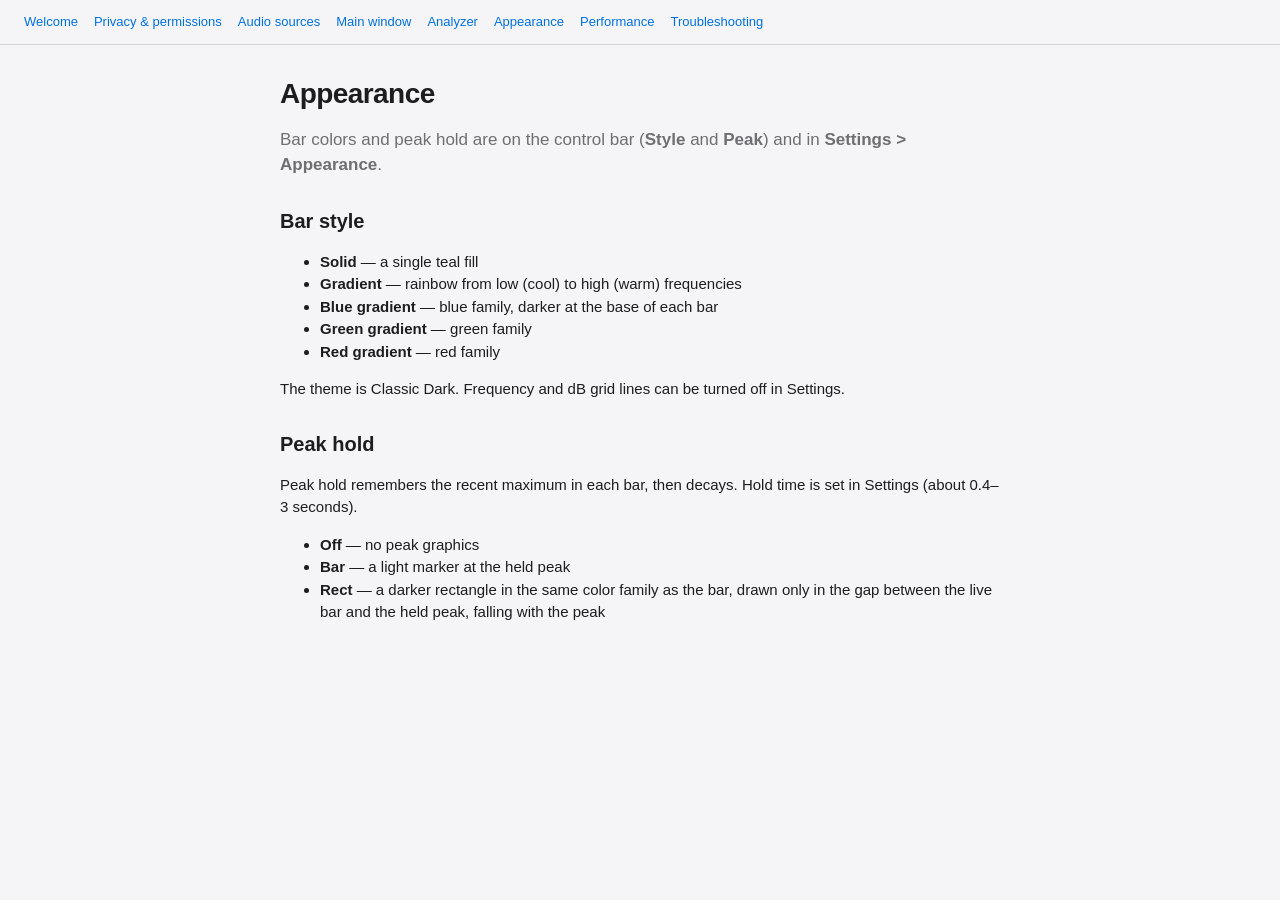
==== Spectrum/Spectrum.help/Contents/Resources/English.lproj/appearance.html @ 9b651f35 "Initial commit of Spectrum, a native macOS real-time spectrum analyzer. Co-authored-by: Cursor <curs" ====
<!DOCTYPE html>
<html lang="en">
<head>
    <meta charset="utf-8">
    <title>Appearance</title>
    <meta name="AppleTitle" content="Appearance">
    <meta name="AppleTopic" content="Appearance">
    <meta name="robots" content="anchors">
    <link rel="stylesheet" href="help.css">
</head>
<body>
<header class="nav">
    <nav>
        <a href="index.html">Welcome</a>
        <a href="permissions.html">Privacy &amp; permissions</a>
        <a href="audio.html">Audio sources</a>
        <a href="window.html">Main window</a>
        <a href="analyzer.html">Analyzer</a>
        <a href="appearance.html">Appearance</a>
        <a href="performance.html">Performance</a>
        <a href="troubleshooting.html">Troubleshooting</a>
    </nav>
</header>
<main>
    <a name="appearance"></a>
    <h1>Appearance</h1>
    <p class="lead">Bar colors and peak hold are on the control bar (<strong>Style</strong> and <strong>Peak</strong>) and in <strong>Settings &gt; Appearance</strong>.</p>

    <h2>Bar style</h2>
    <ul>
        <li><strong>Solid</strong> — a single teal fill</li>
        <li><strong>Gradient</strong> — rainbow from low (cool) to high (warm) frequencies</li>
        <li><strong>Blue gradient</strong> — blue family, darker at the base of each bar</li>
        <li><strong>Green gradient</strong> — green family</li>
        <li><strong>Red gradient</strong> — red family</li>
    </ul>
    <p>The theme is Classic Dark. Frequency and dB grid lines can be turned off in Settings.</p>

    <h2>Peak hold</h2>
    <p>Peak hold remembers the recent maximum in each bar, then decays. Hold time is set in Settings (about 0.4–3 seconds).</p>
    <ul>
        <li><strong>Off</strong> — no peak graphics</li>
        <li><strong>Bar</strong> — a light marker at the held peak</li>
        <li><strong>Rect</strong> — a darker rectangle in the same color family as the bar, drawn only in the gap between the live bar and the held peak, falling with the peak</li>
    </ul>
</main>
</body>
</html>
---- Spectrum/Spectrum.help/Contents/Resources/English.lproj/help.css ----
:root {
    color-scheme: light dark;
    --bg: #f5f5f7;
    --text: #1d1d1f;
    --muted: #6e6e73;
    --accent: #0071e3;
    --card: #ffffff;
    --border: #d2d2d7;
    --callout-bg: #e8f4fc;
    --callout-border: #0071e3;
    --warn-bg: #fff4e5;
    --warn-border: #f5a623;
}

@media (prefers-color-scheme: dark) {
    :root {
        --bg: #1d1d1f;
        --text: #f5f5f7;
        --muted: #a1a1a6;
        --accent: #64d2ff;
        --card: #2c2c2e;
        --border: #3a3a3c;
        --callout-bg: #163044;
        --callout-border: #64d2ff;
        --warn-bg: #3a2e14;
        --warn-border: #f5a623;
    }
}

html {
    font: 15px/1.5 -apple-system, BlinkMacSystemFont, "Helvetica Neue", sans-serif;
    background: var(--bg);
    color: var(--text);
}

body {
    margin: 0;
    padding: 0 24px 48px;
}

header.nav {
    position: sticky;
    top: 0;
    z-index: 1;
    background: var(--bg);
    border-bottom: 1px solid var(--border);
    margin: 0 -24px 28px;
    padding: 12px 24px;
}

header.nav nav {
    display: flex;
    flex-wrap: wrap;
    gap: 8px 16px;
}

header.nav a {
    color: var(--accent);
    text-decoration: none;
    font-size: 13px;
}

header.nav a:hover {
    text-decoration: underline;
}

main {
    max-width: 720px;
    margin: 0 auto;
}

h1 {
    font-size: 28px;
    font-weight: 650;
    letter-spacing: -0.02em;
    margin: 0 0 12px;
}

h2 {
    font-size: 20px;
    font-weight: 650;
    margin: 28px 0 8px;
}

h3 {
    font-size: 16px;
    font-weight: 650;
    margin: 20px 0 6px;
}

p, li {
    color: var(--text);
}

.lead {
    font-size: 17px;
    color: var(--muted);
    margin-top: 0;
}

a {
    color: var(--accent);
}

.toc {
    background: var(--card);
    border: 1px solid var(--border);
    border-radius: 12px;
    padding: 8px 22px;
}

.toc li {
    margin: 8px 0;
}

.callout, .warning {
    border-radius: 12px;
    padding: 14px 16px;
    margin: 18px 0;
}

.callout {
    background: var(--callout-bg);
    border: 1px solid var(--callout-border);
}

.warning {
    background: var(--warn-bg);
    border: 1px solid var(--warn-border);
}

.callout p, .warning p {
    margin: 0 0 8px;
}

.callout p:last-child, .warning p:last-child {
    margin-bottom: 0;
}

ol.steps {
    padding-left: 22px;
}

ol.steps li {
    margin: 10px 0;
}

table {
    width: 100%;
    border-collapse: collapse;
    margin: 12px 0 20px;
}

th, td {
    text-align: left;
    vertical-align: top;
    border-bottom: 1px solid var(--border);
    padding: 8px 10px 8px 0;
}

th {
    color: var(--muted);
    font-weight: 600;
    font-size: 12px;
    text-transform: uppercase;
    letter-spacing: 0.04em;
}

code {
    font-family: ui-monospace, Menlo, monospace;
    font-size: 0.92em;
}
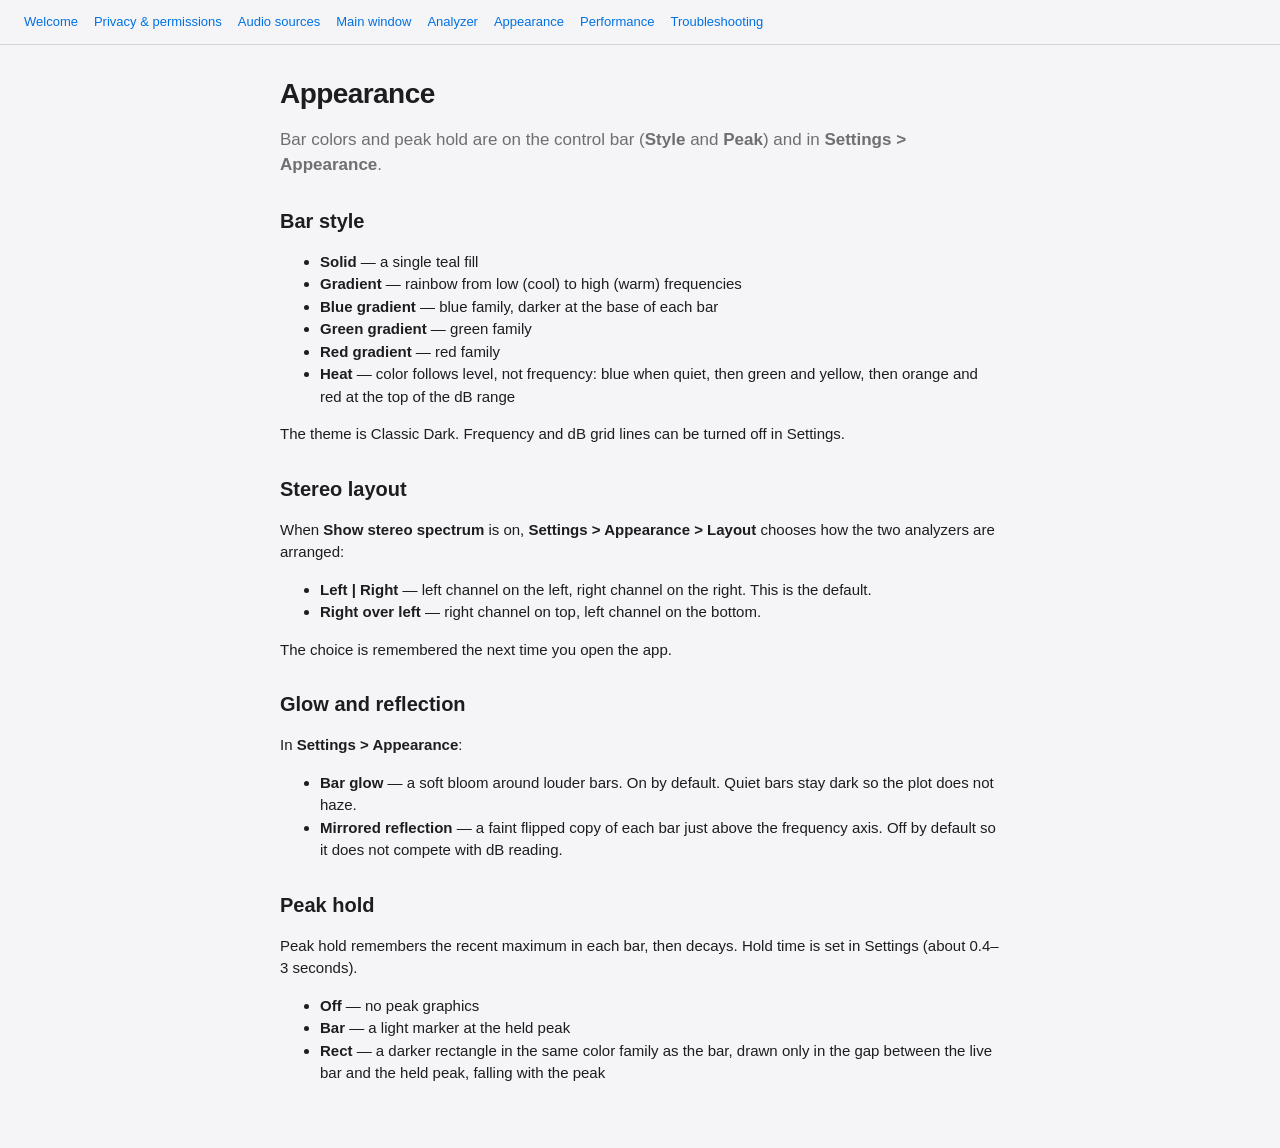
==== commit 82051f08: "Add plot styling, album art, always-on-top, and stacked stereo layout. When Spectrum is not frontmos" ====
--- a/Spectrum/Spectrum.help/Contents/Resources/English.lproj/appearance.html
+++ b/Spectrum/Spectrum.help/Contents/Resources/English.lproj/appearance.html
@@ -33,8 +33,24 @@
         <li><strong>Blue gradient</strong> — blue family, darker at the base of each bar</li>
         <li><strong>Green gradient</strong> — green family</li>
         <li><strong>Red gradient</strong> — red family</li>
+        <li><strong>Heat</strong> — color follows level, not frequency: blue when quiet, then green and yellow, then orange and red at the top of the dB range</li>
     </ul>
     <p>The theme is Classic Dark. Frequency and dB grid lines can be turned off in Settings.</p>
+
+    <h2>Stereo layout</h2>
+    <p>When <strong>Show stereo spectrum</strong> is on, <strong>Settings &gt; Appearance &gt; Layout</strong> chooses how the two analyzers are arranged:</p>
+    <ul>
+        <li><strong>Left | Right</strong> — left channel on the left, right channel on the right. This is the default.</li>
+        <li><strong>Right over left</strong> — right channel on top, left channel on the bottom.</li>
+    </ul>
+    <p>The choice is remembered the next time you open the app.</p>
+
+    <h2>Glow and reflection</h2>
+    <p>In <strong>Settings &gt; Appearance</strong>:</p>
+    <ul>
+        <li><strong>Bar glow</strong> — a soft bloom around louder bars. On by default. Quiet bars stay dark so the plot does not haze.</li>
+        <li><strong>Mirrored reflection</strong> — a faint flipped copy of each bar just above the frequency axis. Off by default so it does not compete with dB reading.</li>
+    </ul>
 
     <h2>Peak hold</h2>
     <p>Peak hold remembers the recent maximum in each bar, then decays. Hold time is set in Settings (about 0.4–3 seconds).</p>
